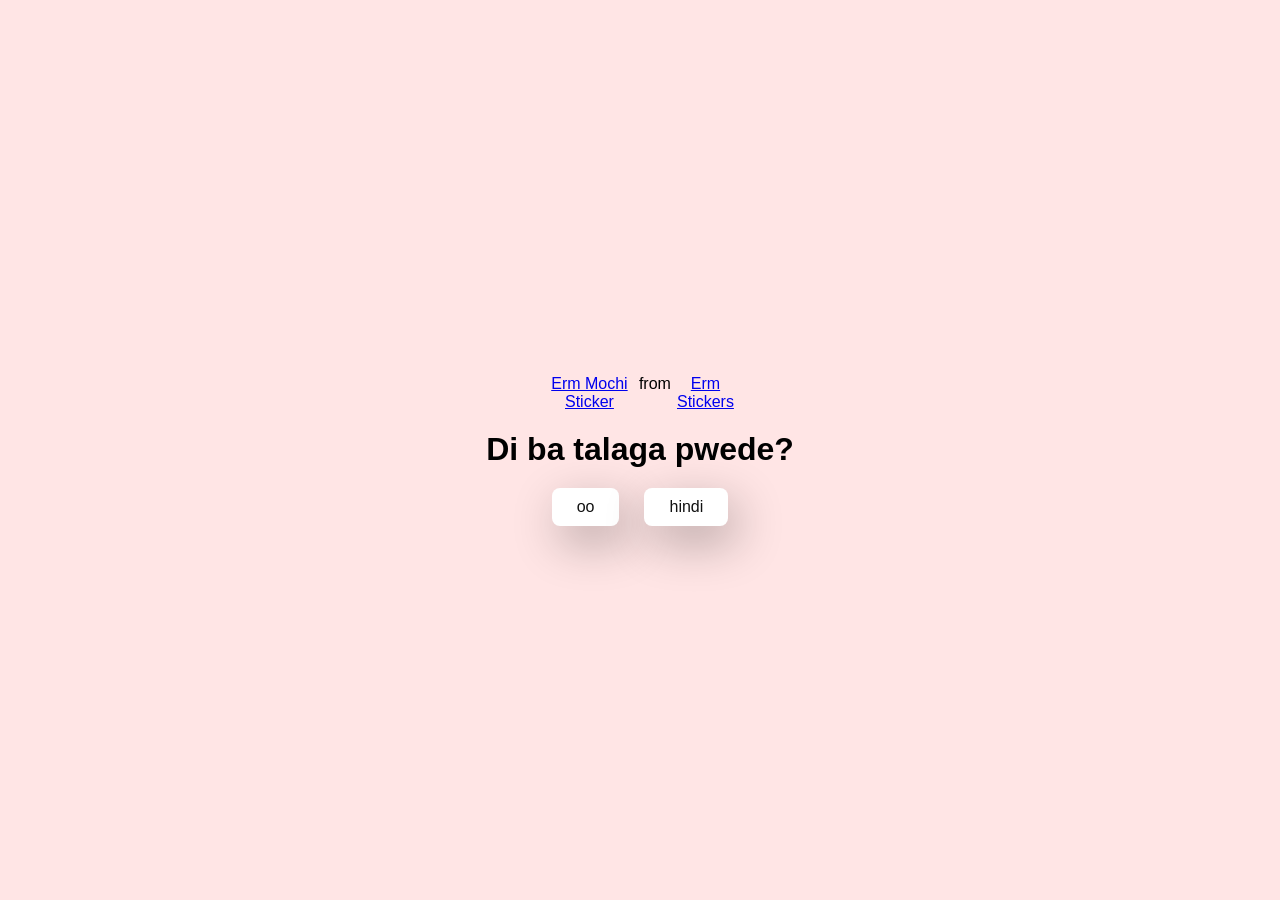
==== no1.html @ 03acdda6 "first Commit" ====
<!DOCTYPE html>
<html lang="en">
<head>
  <meta charset="UTF-8">
  <meta name="viewport" content="width=device-width, initial-scale=1.0">
  <title>Project:M.I.N.E-3</title>
  <link rel="stylesheet" href="./style.css">
</head>
<body>
  <div class="container">
    <div class="tenor-gif-embed" data-postid="16181982" data-share-method="host" data-aspect-ratio="1.23552" data-width="100%"><a href="https://tenor.com/view/erm-mochi-peach-cat-emm-gif-16181982">Erm Mochi Sticker</a>from <a href="https://tenor.com/search/erm-stickers">Erm Stickers</a></div> <script type="text/javascript" async src="https://tenor.com/embed.js"></script>

    <h1>Di ba talaga pwede?</h1>

    <div class="btn">
      <a href="yes.html">oo</a>
      <a href="no2.html">hindi</a>
    </div>
  </div>
</body>
</html>
---- style.css ----
* {
  margin: 0;
  padding: 0;
  box-sizing: border-box;
  font-family: sans-serif;
}

body {
  width: 100%;
  min-height: 100vh;
  display: flex;
  justify-content: center;
  align-items: center;
  background-color: #ffe5e5;
}

.container {
  display: flex;
  flex-direction: column;
  text-align: center;
  align-items: center;
  gap: 20px;
  max-width: 400px;
  margin: 20px;
}

.container .tenor-gif-embed {
  display: flex;
  max-width: 200px;
}

.container .btn {
  display: flex;
  gap: 25px;
}

.container .btn a {
  text-decoration: none;
  color: #111;
  background: #fff;
  padding: 10px 25px;
  border-radius: 8px;
  box-shadow: 0.5rem 1rem 3rem hsl(0, 0%, 0%, 0.3);
}
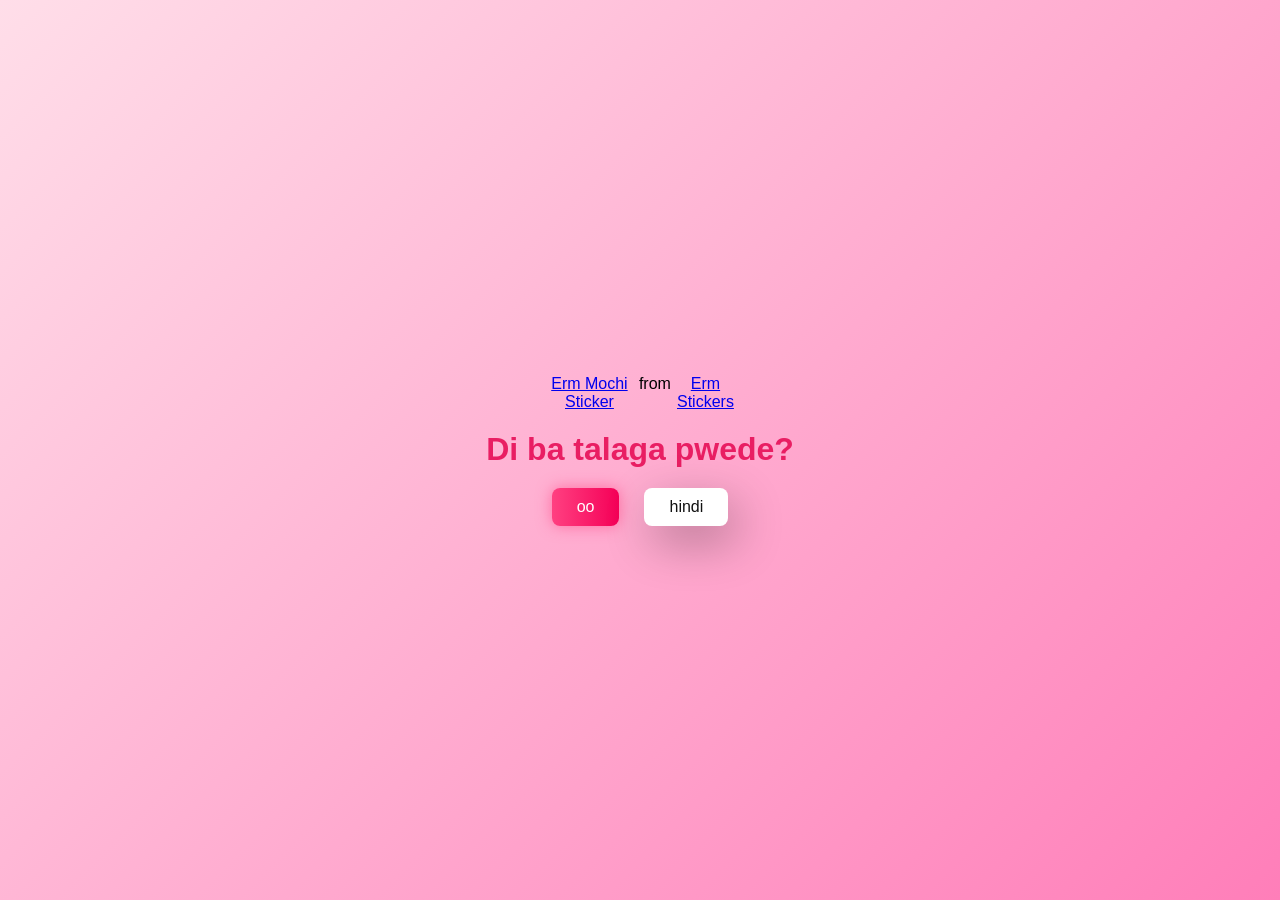
==== commit cce1ec53: "added celabration animation" ====
--- a/no1.html
+++ b/no1.html
@@ -13,8 +13,8 @@
     <h1>Di ba talaga pwede?</h1>
 
     <div class="btn">
-      <a href="yes.html">oo</a>
-      <a href="no2.html">hindi</a>
+      <a href="./yes.html">oo</a>
+      <a href="./no2.html">hindi</a>
     </div>
   </div>
 </body>
--- a/style.css
+++ b/style.css
@@ -11,8 +11,21 @@
   display: flex;
   justify-content: center;
   align-items: center;
-  background-color: #ffe5e5;
+  background: linear-gradient(135deg, #ffdee9 0%, #ff7eb9 100%);
+  animation: fadeIn 1s ease-in-out;
 }
+
+h1 {
+  font-size: 2rem;
+  color: #e91e63;
+  animation: heartbeat 1.5s infinite;
+}
+
+@keyframes heartbeat {
+  0%, 100% { transform: scale(1); }
+  50% { transform: scale(1.1); }
+}
+
 
 .container {
   display: flex;
@@ -22,6 +35,12 @@
   gap: 20px;
   max-width: 400px;
   margin: 20px;
+  animation: fadeIn 1s ease-in-out;
+}
+
+@keyframes fadeIn {
+  from { opacity: 0; transform: translateY(20px); }
+  to { opacity: 1; transform: translateY(0); }
 }
 
 .container .tenor-gif-embed {
@@ -41,4 +60,131 @@
   padding: 10px 25px;
   border-radius: 8px;
   box-shadow: 0.5rem 1rem 3rem hsl(0, 0%, 0%, 0.3);
-}+}
+
+.container .btn a:first-child {
+  background: linear-gradient(90deg, #ff4081, #f50057);
+  color: white;
+  box-shadow: 0 0 15px rgba(255,64,129,0.6);
+  animation: bounce 2s infinite;
+}
+
+@keyframes bounce {
+  0%, 100% { transform: translateY(0); }
+  50% { transform: translateY(-8px); }
+}
+
+.container .btn a:first-child:hover {
+  transform: scale(1.1);
+  box-shadow: 0 6px 15px rgba(255,64,129,0.6);
+}
+
+.btn a:first-child {
+  transition: transform 0.3s ease; 
+  display: inline-block;         
+}
+
+#oo-btn {
+  background: linear-gradient(90deg, #ff4081, #f50057);
+  color: white;
+  box-shadow: 0 0 15px rgba(255,64,129,0.6);
+  padding: 10px 25px;
+  border-radius: 8px;
+  text-decoration: none;
+  transition: transform 0.3s ease; 
+  display: inline-block;
+}
+
+/* Bounce keyframe only handles vertical movement */
+@keyframes bounce {
+  0%, 100% { transform: translateY(0); }
+  50% { transform: translateY(-8px); }
+}
+
+
+.container .btn a:last-child:hover {
+  animation: wiggle 0.5s ease-in-out;
+}
+
+@keyframes wiggle {
+  0% { transform: rotate(0deg); }
+  25% { transform: rotate(5deg); }
+  50% { transform: rotate(-5deg); }
+  75% { transform: rotate(5deg); }
+  100% { transform: rotate(0deg); }
+}
+
+#effects-container {
+  position: fixed;
+  bottom: 0;
+  left: 0;
+  width: 100%;
+  height: 100%;
+  pointer-events: none;
+  overflow: hidden;
+  z-index: 999;
+}
+
+.heart {
+  position: absolute;
+  bottom: 0;
+  width: 40px;
+  height: 40px;
+  animation: floatUp 6s linear forwards; /* was 12s, now faster */
+  opacity: 0;
+}
+
+@keyframes floatUp {
+  0% { transform: translateY(0) scale(1); opacity: 0; }
+  20% { opacity: 1; }
+  80% { opacity: 1; }
+  100% { transform: translateY(-90vh) scale(1.2); opacity: 0; }
+}
+
+#move-random {
+  position: relative;
+  transition: all 0.3s ease;
+  cursor: pointer;
+}
+
+/* Celebration elements */
+/* Balloons that float up and fade out */
+.balloon {
+  position: absolute;
+  width: 60px;
+  height: 80px;
+  background: radial-gradient(circle at 30% 30%, #ff4081, #f50057);
+  border-radius: 50% 50% 50% 50% / 60% 60% 40% 40%;
+  animation: riseFade 6s ease-in forwards;
+  opacity: 0;
+}
+
+.balloon::after {
+  content: "";
+  position: absolute;
+  bottom: -20px;
+  left: 50%;
+  width: 2px;
+  height: 20px;
+  background: #555;
+  transform: translateX(-50%);
+}
+
+/* Rise and fade animation */
+@keyframes riseFade {
+  0% {
+    transform: translateY(100vh);
+    opacity: 0;
+  }
+  20% {
+    opacity: 1;
+  }
+  80% {
+    opacity: 1;
+  }
+  100% {
+    transform: translateY(-20vh);
+    opacity: 0;
+  }
+}
+
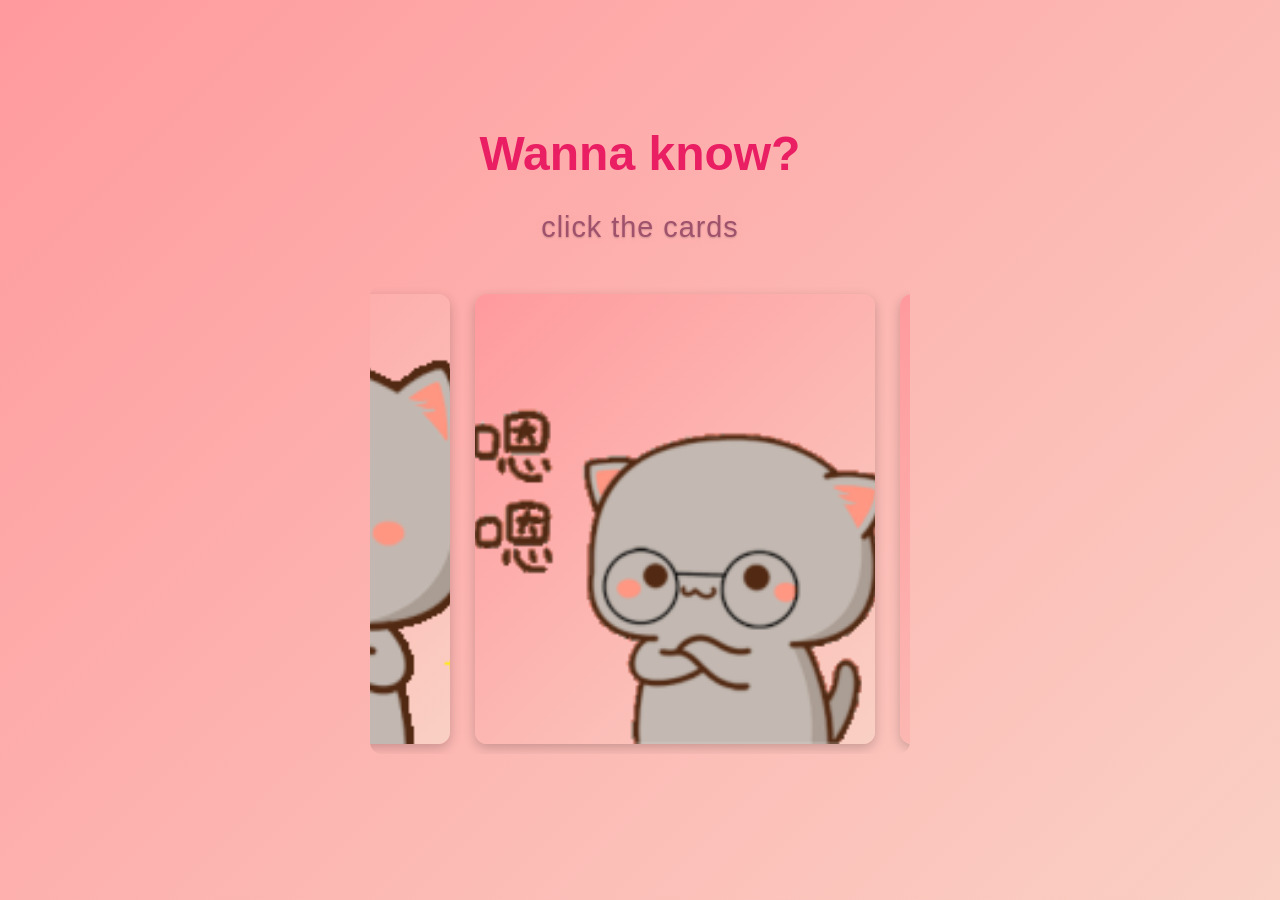
==== commit 0593f78a: "done page 2: carousel" ====
--- a/no1.html
+++ b/no1.html
@@ -4,18 +4,30 @@
   <meta charset="UTF-8">
   <meta name="viewport" content="width=device-width, initial-scale=1.0">
   <title>Project:M.I.N.E-3</title>
-  <link rel="stylesheet" href="./style.css">
+
+  <link rel="stylesheet" href="style.css">
+  <link rel="stylesheet" href="carousel.css">
+
 </head>
 <body>
   <div class="container">
-    <div class="tenor-gif-embed" data-postid="16181982" data-share-method="host" data-aspect-ratio="1.23552" data-width="100%"><a href="https://tenor.com/view/erm-mochi-peach-cat-emm-gif-16181982">Erm Mochi Sticker</a>from <a href="https://tenor.com/search/erm-stickers">Erm Stickers</a></div> <script type="text/javascript" async src="https://tenor.com/embed.js"></script>
+    <h1>Wanna know?</h1>
+    <p>click the cards</p>
 
-    <h1>Di ba talaga pwede?</h1>
+      <div class="carousel">
+        <div class="carousel-track">
+          <div class="card"><div class="card-inner"><div class="card-front"><img src="img/mochi1.gif" alt=""></div><div class="card-back">Super CUTE</div></div></div>
+          <div class="card"><div class="card-inner"><div class="card-front"><img src="img/mochi2.gif" alt=""></div><div class="card-back">I'm CUTE</div></div></div>
+          <div class="card"><div class="card-inner"><div class="card-front"><img src="img/mochi3.gif" alt=""></div><div class="card-back">Supeerrr dupper CUTE</div></div></div>
+        </div>
+      </div>
 
-    <div class="btn">
-      <a href="./yes.html">oo</a>
-      <a href="./no2.html">hindi</a>
+      <button id="nextBtn">
+        Next <img src="img/arrow_right_alt_24dp_E3E3E3_FILL0_wght400_GRAD0_opsz24 (1).svg" alt="">
+      </button>
+
     </div>
-  </div>
+
+  <script src="./carousel.js"></script>
 </body>
-</html>+</html>
--- a/style.css
+++ b/style.css
@@ -16,7 +16,7 @@
 }
 
 h1 {
-  font-size: 2rem;
+  font-size: 3rem;
   color: #e91e63;
   animation: heartbeat 1.5s infinite;
 }
@@ -33,7 +33,7 @@
   text-align: center;
   align-items: center;
   gap: 20px;
-  max-width: 400px;
+  max-width: 600px;
   margin: 20px;
   animation: fadeIn 1s ease-in-out;
 }
@@ -45,12 +45,75 @@
 
 .container .tenor-gif-embed {
   display: flex;
-  max-width: 200px;
+  max-width: 400px;
+}
+
+.container p {
+  font-size: 1.8rem;
+  font-weight: 500;
+  margin-top: 10px;
+
+  /* Darker pastel tone */
+  color: #a0526d;/* muted plum/gray for readability */
+
+  /* Soft shadow for contrast */
+  text-shadow:
+    0 1px 2px rgba(0,0,0,0.2),
+    0 0 6px rgba(255,182,193,0.3);
+
+  letter-spacing: 1px;
 }
 
 .container .btn {
   display: flex;
   gap: 25px;
+}
+
+.click-btn {
+  text-decoration: none;
+  color: #fff;
+  background: #a0526d; /* dusty rose */
+  padding: 10px 25px;
+  border-radius: 8px;
+  box-shadow: 0.5rem 1rem 3rem rgba(0,0,0,0.2);
+  transition: transform 0.3s ease;
+  font-weight: 600;
+  font-size: 25px;
+
+  /* Flexbox for text + icon alignment */
+  display: inline-flex;
+  align-items: center;   /* vertical centering */
+  justify-content: end; /* horizontal centering */
+  gap: 15px; /* space between text and arrow */
+}
+
+.click-btn img {
+  width:50px;   /* adjust size if needed */
+  height: 40px;  /* keeps it consistent */
+  vertical-align: middle;
+  margin-left: 15px;
+  margin-right: 0;
+}
+
+.click-btn:hover {
+  transform: scale(1.05);
+  background: #8b3f58; /* darker dusty rose */
+}
+
+/* Wiggle animation */
+@keyframes wiggle {
+  0%   { transform: rotate(0deg); }
+  25%  { transform: rotate(3deg); }
+  50%  { transform: rotate(-3deg); }
+  75%  { transform: rotate(3deg); }
+  100% { transform: rotate(0deg); }
+}
+
+/* Apply wiggle only on small screens */
+@media (max-width: 600px) {
+  .click-btn {
+    animation: wiggle 0.6s ease-in-out infinite;
+  }
 }
 
 .container .btn a {
@@ -67,6 +130,15 @@
   color: white;
   box-shadow: 0 0 15px rgba(255,64,129,0.6);
   animation: bounce 2s infinite;
+}
+
+
+
+/* Apply wiggle only on small screens */
+@media (max-width: 600px) {
+  .click-btn {
+    animation: wiggle 0.6s ease-in-out infinite;
+  }
 }
 
 @keyframes bounce {
@@ -95,23 +167,9 @@
   display: inline-block;
 }
 
-/* Bounce keyframe only handles vertical movement */
-@keyframes bounce {
-  0%, 100% { transform: translateY(0); }
-  50% { transform: translateY(-8px); }
-}
-
 
 .container .btn a:last-child:hover {
   animation: wiggle 0.5s ease-in-out;
-}
-
-@keyframes wiggle {
-  0% { transform: rotate(0deg); }
-  25% { transform: rotate(5deg); }
-  50% { transform: rotate(-5deg); }
-  75% { transform: rotate(5deg); }
-  100% { transform: rotate(0deg); }
 }
 
 #effects-container {
@@ -188,3 +246,185 @@
   }
 }
 
+.social-links {
+  display: flex;
+  flex-direction: column;
+  gap: 15px;
+  margin-top: 20px;
+}
+
+/* Common button style */
+.social-btn {
+  display: flex;
+  align-items: center;
+  justify-content: flex-start;
+  width: 220px;              /* same width for all */
+  padding: 10px 15px;
+  border-radius: 8px;
+  background: #fff;
+  box-shadow: 0 4px 10px rgba(0,0,0,0.15);
+  transition: transform 0.3s ease, box-shadow 0.3s ease;
+}
+
+.social-btn img {
+  width: 28px;
+  height: 28px;
+  margin-right: 12px;        /* logo outside on left */
+}
+
+.social-btn a {
+  text-decoration: none;
+  font-weight: bold;
+  flex: 1;                   /* label fills remaining space */
+}
+
+/* Instagram colors */
+.ig-btn a {
+  color: #e1306c;
+}
+.ig-btn:hover {
+  transform: scale(1.05);
+  box-shadow: 0 0 15px rgba(225,48,108,0.5);
+}
+
+/* Facebook colors */
+.fb-btn a {
+  color: #1877f2;
+}
+.fb-btn:hover {
+  transform: scale(1.05);
+  box-shadow: 0 0 15px rgba(24,119,242,0.5);
+}
+
+.gif-container img {
+  max-width: 200px;   /* same size as your old embed */
+  height: auto;
+  display: block;
+  margin: 0 auto;
+}
+
+@import url('https://fonts.googleapis.com/css2?family=Orbitron:wght@600;700&display=swap');
+
+body {
+  margin: 0;
+  background: linear-gradient(135deg, #ff9a9e, #fad0c4); /* main background */
+  background-attachment: fixed;
+  background-size: cover;
+}
+
+/* Splash overlay */
+#splash {
+  position: fixed;
+  top: 0; left: 0;
+  width: 100%; height: 100%;
+  background: black;
+  display: flex;
+  justify-content: center;
+  align-items: center;
+  z-index: 1000;
+}
+
+/* Circle container */
+.logo {
+  width: 450px;
+  height: 450px;
+  border-radius: 50%;
+  background: radial-gradient(circle at center, #000 60%, red 100%);
+  box-shadow: 0 0 40px red;
+  display: flex;
+  flex-direction: column;
+  justify-content: center;
+  align-items: center;
+  text-align: center;
+  font-family: 'Orbitron', sans-serif;
+  animation: rgbCycle 6s linear infinite;
+}
+
+/* Text inside circle */
+.subtitle {
+  font-size: 2rem;
+  background: linear-gradient(90deg, #00ffff, #ff00ff);
+  -webkit-background-clip: text;
+  -webkit-text-fill-color: transparent;
+  margin-bottom: 20px;
+}
+
+.futuristic {
+  font-size: 3rem;
+  color: cyan;
+  letter-spacing: 3px;
+  text-shadow: 
+    0 0 10px #00ffff,
+    0 0 20px #00ffff,
+    0 0 40px #00ffff;
+  animation: flicker 2s infinite; /* add flicker */
+}
+
+/* Flicker animation */
+@keyframes flicker {
+  0%, 19%, 21%, 23%, 25%, 54%, 56%, 100% {
+    opacity: 1;
+    text-shadow: 
+      0 0 10px #00ffff,
+      0 0 20px #00ffff,
+      0 0 40px #00ffff;
+  }
+  20%, 24%, 55% {
+    opacity: 0.4;
+    text-shadow: 
+      0 0 5px #00ffff,
+      0 0 10px #00ffff;
+  }
+}
+
+
+.designer {
+  font-size: 0.8rem;
+  color: #ccc;
+  margin-top: 15px;
+
+  /* Neon glow */
+  text-shadow:
+    0 0 5px #00ffff,
+    0 0 10px #00ffff,
+    0 0 20px #00ffff;
+
+  /* Gradient text */
+  background: linear-gradient(90deg, #ff00ff, #00ffff);
+  -webkit-background-clip: text;
+  -webkit-text-fill-color: transparent;
+
+  /* Flicker animation */
+  animation: flicker 2s infinite;
+}
+
+@keyframes flicker {
+  0%, 19%, 21%, 23%, 25%, 54%, 56%, 100% {
+    opacity: 1;
+  }
+  20%, 24%, 55% {
+    opacity: 0.4;
+  }
+}
+
+/* RGB cycle */
+@keyframes rgbCycle {
+  0%   { background: radial-gradient(circle at center, #000 60%, red 100%); box-shadow: 0 0 40px red; }
+  33%  { background: radial-gradient(circle at center, #000 60%, green 100%); box-shadow: 0 0 40px green; }
+  66%  { background: radial-gradient(circle at center, #000 60%, blue 100%); box-shadow: 0 0 40px blue; }
+  100% { background: radial-gradient(circle at center, #000 60%, red 100%); box-shadow: 0 0 40px red; }
+}
+
+/* Exit rotation + fade */
+@keyframes rotateOut {
+  0%   { transform: rotate(0deg) scale(1); opacity: 1; }
+  100% { transform: rotate(720deg) scale(0.5); opacity: 0; }
+}
+
+.logo.exit {
+  animation: rotateOut 1s ease forwards; /* faster + synced */
+}
+
+
+
+
--- a/carousel.css
+++ b/carousel.css
@@ -0,0 +1,106 @@
+.carousel {
+  margin: 20px auto;
+  width: 90%;
+  overflow-x: scroll;              /* manual scroll */
+  scroll-behavior: smooth;
+  -webkit-overflow-scrolling: touch;
+  border-radius: 12px;
+  cursor: grab;                    /* drag cursor */
+}
+.carousel.active { cursor: grabbing; }
+
+.carousel::-webkit-scrollbar { display: none; }
+
+.carousel-track {
+  display: flex;
+  gap: 25px;
+  width: max-content;
+  padding: 10px;
+}
+
+/* Card setup */
+.card {
+  flex: 0 0 auto;
+  width: 400px;
+  height: 450px;
+  perspective: 1000px;
+}
+.card-front img {
+  width: 100%;        /* fill card width */
+  height: 100%;       /* fill card height */
+  object-fit: cover;  /* crop nicely without distortion */
+  border-radius: 12px; /* match card corners */
+  display: block;
+}
+
+
+.card-inner {
+  position: relative;
+  width: 100%;
+  height: 100%;
+  transition: transform 0.8s;
+  transform-style: preserve-3d;
+}
+
+.card.flipped .card-inner {
+  transform: rotateY(180deg);
+}
+
+
+.card:hover .card-inner { transform: rotateY(180deg); }
+
+.card-front, .card-back {
+  position: absolute;
+  width: 100%;
+  height: 100%;
+  border-radius: 12px;
+  backface-visibility: hidden;
+  display: flex;
+  justify-content: center;
+  align-items: center;
+  font-weight: bold;
+  font-size: 2rem;
+  color: #fff;
+  box-shadow: 0 4px 12px rgba(0,0,0,0.2);
+}
+
+.card-front { background: linear-gradient(135deg, #ff9a9e, #fad0c4); }
+.card-back  { background: linear-gradient(135deg, #a18cd1, #fbc2eb); transform: rotateY(180deg); }
+
+/* Wiggle keyframes */
+@keyframes wiggle {
+  0%   { transform: rotate(0deg); }
+  15%  { transform: rotate(3deg); }
+  30%  { transform: rotate(-3deg); }
+  45%  { transform: rotate(3deg); }
+  60%  { transform: rotate(-3deg); }
+  75%  { transform: rotate(3deg); }
+  100% { transform: rotate(0deg); }
+}
+
+#nextBtn {
+  display: none;                   /* hidden until all cards pressed */
+  align-items: center;
+  justify-content: center;
+  gap: 8px;
+  margin: 20px auto;
+  padding: 10px 20px;
+  font-size: 2rem;
+  font-weight: bold;
+  background: #a0526d;
+  color: #fff;
+  border: none;
+  border-radius: 8px;
+  cursor: pointer;
+  transition: background 0.3s;
+  animation: wiggle 0.6s ease-in-out infinite;
+}
+#nextBtn img {
+  width: 50px;
+  height: 40px;
+}
+#nextBtn:hover {
+  background: #7a3d52;
+}
+
+
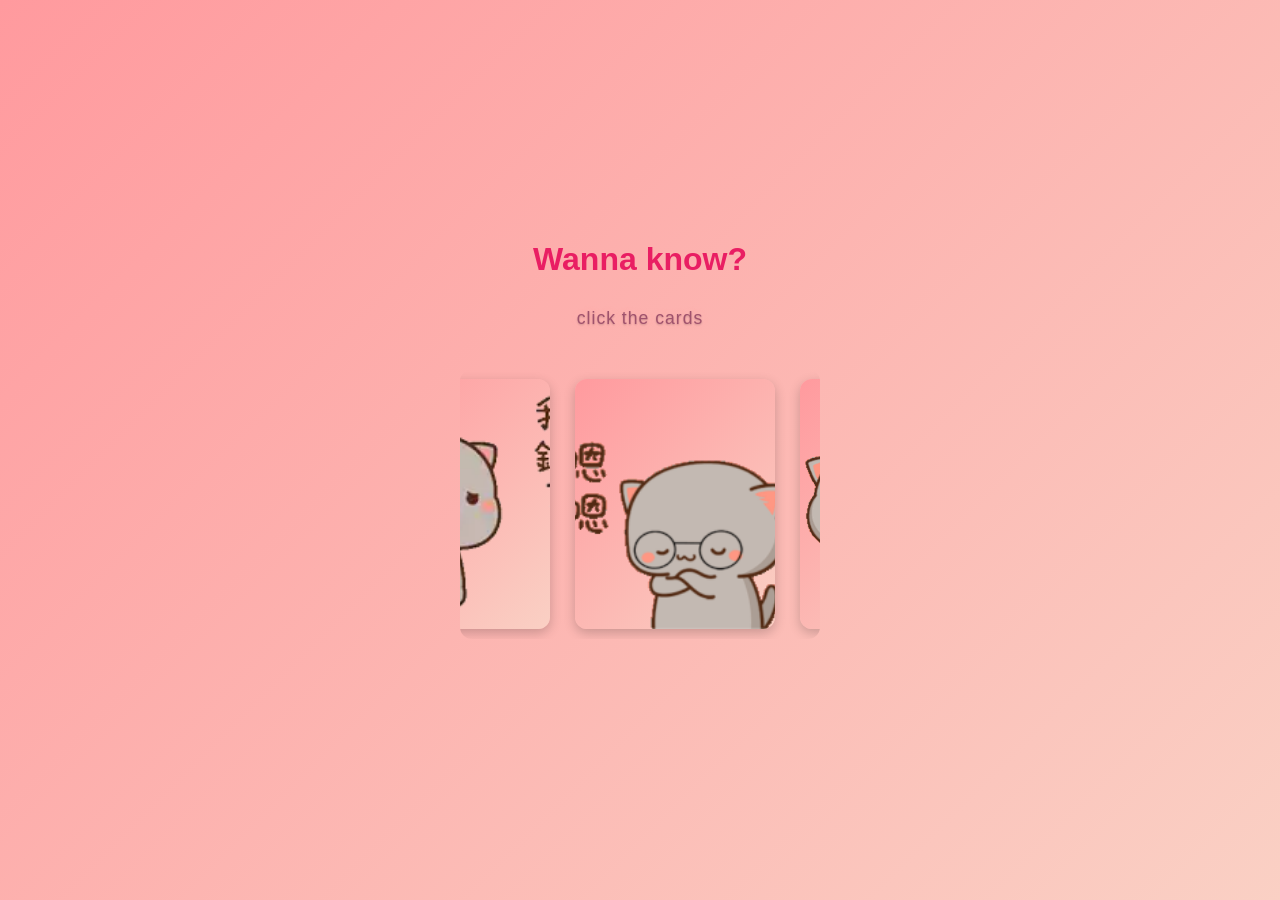
==== commit d488b80e: "done na" ====
--- a/no1.html
+++ b/no1.html
@@ -16,7 +16,7 @@
 
       <div class="carousel">
         <div class="carousel-track">
-          <div class="card"><div class="card-inner"><div class="card-front"><img src="img/mochi1.gif" alt=""></div><div class="card-back">Super CUTE</div></div></div>
+          <div class="card"><div class="card-inner"><div class="card-front"><img src="img/peach-cat.webp" alt=""></div><div class="card-back">Super CUTE</div></div></div>
           <div class="card"><div class="card-inner"><div class="card-front"><img src="img/mochi2.gif" alt=""></div><div class="card-back">I'm CUTE</div></div></div>
           <div class="card"><div class="card-inner"><div class="card-front"><img src="img/mochi3.gif" alt=""></div><div class="card-back">Supeerrr dupper CUTE</div></div></div>
         </div>
@@ -25,6 +25,7 @@
       <button id="nextBtn">
         Next <img src="img/arrow_right_alt_24dp_E3E3E3_FILL0_wght400_GRAD0_opsz24 (1).svg" alt="">
       </button>
+      
 
     </div>
 
--- a/style.css
+++ b/style.css
@@ -16,7 +16,7 @@
 }
 
 h1 {
-  font-size: 3rem;
+  font-size: 2rem;
   color: #e91e63;
   animation: heartbeat 1.5s infinite;
 }
@@ -33,7 +33,7 @@
   text-align: center;
   align-items: center;
   gap: 20px;
-  max-width: 600px;
+  max-width: 400px;
   margin: 20px;
   animation: fadeIn 1s ease-in-out;
 }
@@ -45,11 +45,11 @@
 
 .container .tenor-gif-embed {
   display: flex;
-  max-width: 400px;
+  max-width: 200px;
 }
 
 .container p {
-  font-size: 1.8rem;
+  font-size: 1.1rem;
   font-weight: 500;
   margin-top: 10px;
 
@@ -78,21 +78,18 @@
   box-shadow: 0.5rem 1rem 3rem rgba(0,0,0,0.2);
   transition: transform 0.3s ease;
   font-weight: 600;
-  font-size: 25px;
 
   /* Flexbox for text + icon alignment */
   display: inline-flex;
   align-items: center;   /* vertical centering */
-  justify-content: end; /* horizontal centering */
-  gap: 15px; /* space between text and arrow */
+  justify-content: center; /* horizontal centering */
+  gap: 8px; /* space between text and arrow */
 }
 
 .click-btn img {
-  width:50px;   /* adjust size if needed */
-  height: 40px;  /* keeps it consistent */
+  width: 20px;   /* adjust size if needed */
+  height: 20px;  /* keeps it consistent */
   vertical-align: middle;
-  margin-left: 15px;
-  margin-right: 0;
 }
 
 .click-btn:hover {
@@ -130,15 +127,6 @@
   color: white;
   box-shadow: 0 0 15px rgba(255,64,129,0.6);
   animation: bounce 2s infinite;
-}
-
-
-
-/* Apply wiggle only on small screens */
-@media (max-width: 600px) {
-  .click-btn {
-    animation: wiggle 0.6s ease-in-out infinite;
-  }
 }
 
 @keyframes bounce {
@@ -326,8 +314,8 @@
 
 /* Circle container */
 .logo {
-  width: 450px;
-  height: 450px;
+  width: 250px;
+  height: 250px;
   border-radius: 50%;
   background: radial-gradient(circle at center, #000 60%, red 100%);
   box-shadow: 0 0 40px red;
@@ -342,15 +330,15 @@
 
 /* Text inside circle */
 .subtitle {
-  font-size: 2rem;
+  font-size: 1rem;
   background: linear-gradient(90deg, #00ffff, #ff00ff);
   -webkit-background-clip: text;
   -webkit-text-fill-color: transparent;
-  margin-bottom: 20px;
+  margin-bottom: 15px;
 }
 
 .futuristic {
-  font-size: 3rem;
+  font-size: 1.8rem;
   color: cyan;
   letter-spacing: 3px;
   text-shadow: 
--- a/carousel.css
+++ b/carousel.css
@@ -21,8 +21,8 @@
 /* Card setup */
 .card {
   flex: 0 0 auto;
-  width: 400px;
-  height: 450px;
+  width: 200px;
+  height: 250px;
   perspective: 1000px;
 }
 .card-front img {
